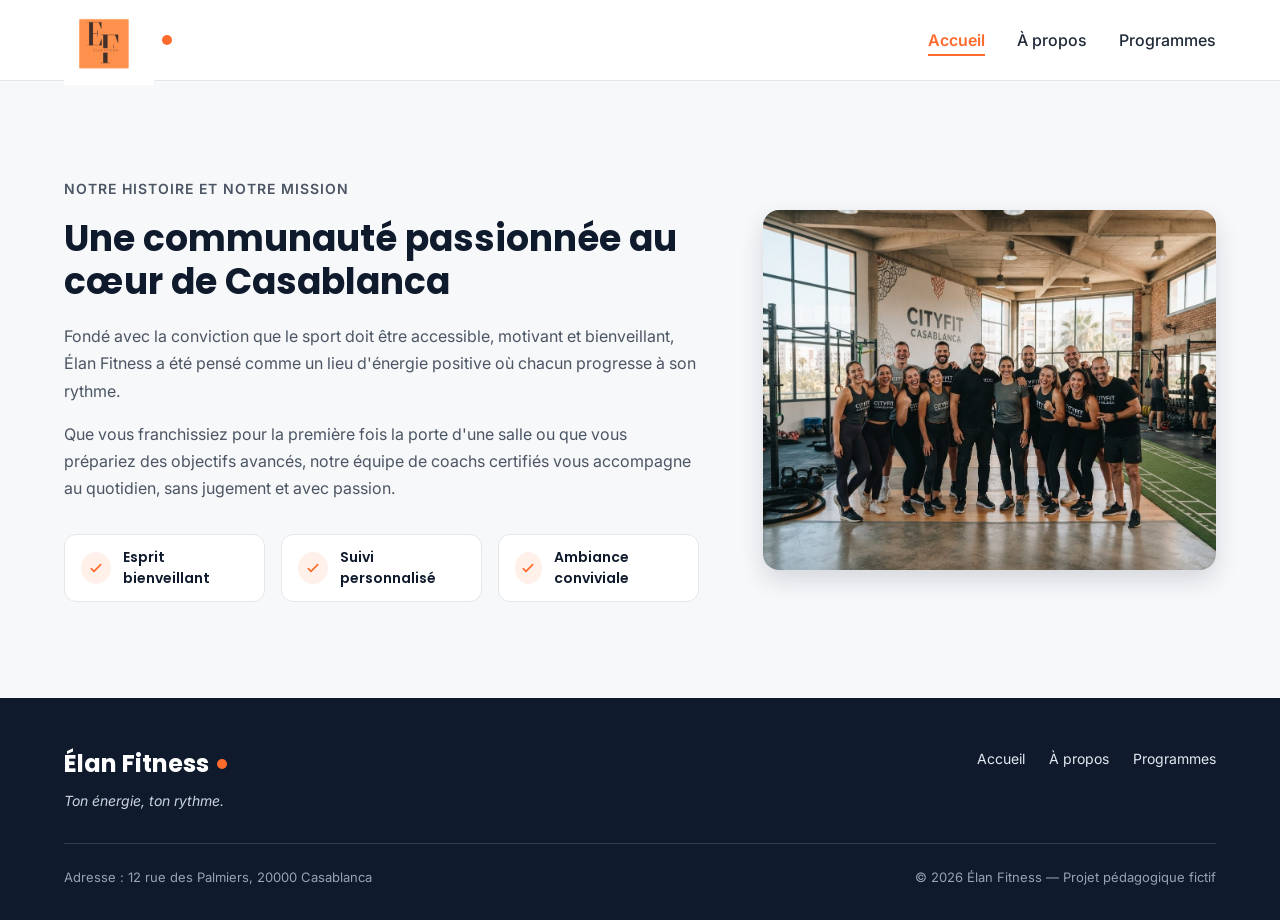
==== A_propos.html @ 26dd8077 "ajouter logo" ====
<!DOCTYPE html>
<html lang="fr">
<head>
  <meta charset="UTF-8">
  <meta name="viewport" content="width=device-width, initial-scale=1">
  <meta name="description" content="Élan Fitness, salle de sport à Casablanca : musculation, yoga, cardio et boxe fitness avec des coachs diplômés. Réservez votre cours d'essai gratuit.">
  <title>Élan Fitness | Salle de sport à Casablanca</title>

  <link rel="preconnect" href="https://fonts.googleapis.com">
  <link rel="preconnect" href="https://fonts.gstatic.com" crossorigin>
  <link href="https://fonts.googleapis.com/css2?family=Inter:wght@400;500;600&family=Poppins:wght@600;700;800&display=swap" rel="stylesheet">

  <link rel="stylesheet" href="./style.css">
</head>
<body>

  <header class="en-tete">
    <div class="conteneur en-tete-contenu">
      <a href="#accueil" class="logo"><img src="./img/Black White Minimalist Professional Initial Logo (1).png" width="90px" height="90px"></a>

      <nav aria-label="Navigation principale">
        <ul class="menu">
          <li><a href="./Accueil.html" class="lien-actif">Accueil</a></li>
          <li><a href="#a-propos">À propos</a></li>
          <li><a href="./Programmes.html">Programmes</a></li>
        </ul>
      </nav>
    </div>
  </header>
  <section id="a-propos" class="section">
      <div class="conteneur apropos-contenu">

        <div class="apropos-texte">
          <p class="sur-titre">Notre histoire et notre mission</p>
          <h2>Une communauté passionnée au cœur de Casablanca</h2>
          <p>
            Fondé avec la conviction que le sport doit être accessible, motivant et bienveillant,
            Élan Fitness a été pensé comme un lieu d'énergie positive où chacun progresse à son rythme.
          </p>
          <p>
            Que vous franchissiez pour la première fois la porte d'une salle ou que vous prépariez des
            objectifs avancés, notre équipe de coachs certifiés vous accompagne au quotidien, sans
            jugement et avec passion.
          </p>

          <ul class="valeurs">
            <li class="valeur">
              <div class="icone icone-petite"><img src="img/icone-check.svg" alt=""></div>
              <span>Esprit bienveillant</span>
            </li>
            <li class="valeur">
              <div class="icone icone-petite"><img src="img/icone-check.svg" alt=""></div>
              <span>Suivi personnalisé</span>
            </li>
            <li class="valeur">
              <div class="icone icone-petite"><img src="img/icone-check.svg" alt=""></div>
              <span>Ambiance conviviale</span>
            </li>
          </ul>
        </div>

        <img class="apropos-image" src="img/equipe.jpg" alt="L'équipe de coachs d'Élan Fitness réunie dans la salle">

      </div>
    </section>
     <footer class="pied-de-page">
    <div class="conteneur">

      <div class="pied-haut">
        <div>
          <p class="logo logo-clair">Élan Fitness</p>
          <p class="slogan">Ton énergie, ton rythme.</p>
        </div>

        <nav aria-label="Navigation du pied de page">
          <ul class="menu menu-pied">
            <li><a href="#accueil">Accueil</a></li>
            <li><a href="#a-propos">À propos</a></li>
            <li><a href="#programmes">Programmes</a></li>
          </ul>
        </nav>
      </div>

      <div class="pied-bas">
        <p>Adresse : 12 rue des Palmiers, 20000 Casablanca</p>
        <p>&copy; 2026 Élan Fitness — Projet pédagogique fictif</p>
      </div>

    </div>
  </footer>

</body>
</html>
---- style.css ----
* {
  box-sizing: border-box;
  margin: 0;
  padding: 0;
}

html {
  scroll-behavior: smooth;
}

body {
  font-family: 'Inter', Arial, sans-serif;
  font-size: 16px;
  line-height: 1.5;
  color: #1F2937;
  background-color: #F7F8FA;
}

h1, h2, h3, h4 {
  font-family: 'Poppins', Arial, sans-serif;
  color: #0F1B2D;
}

a {
  color: inherit;
  text-decoration: none;
}

ul {
  list-style: none;
}

img {
  display: block;
  max-width: 100%;
}

a:focus-visible,
button:focus-visible {
  outline: 3px solid #FF6B2C;
  outline-offset: 2px;
}

.conteneur {
  width: 100%;
  max-width: 1200px;
  margin: 0 auto;
  padding: 0 24px;
}

.section {
  padding: 96px 0;
}

.section-blanche {
  background-color: #FFFFFF;
  border-top: 1px solid #E5E7EB;
  border-bottom: 1px solid #E5E7EB;
}

.section-titre {
  max-width: 640px;
  margin: 0 auto 64px;
  text-align: center;
}

.section-titre h2 {
  font-size: 32px;
  margin-bottom: 16px;
}

.section-titre h3 {
  font-size: 26px;
  margin-bottom: 12px;
}

.section-titre p {
  color: #4B5563;
}

.sur-titre {
  font-size: 14px;
  font-weight: 600;
  color: #FF6B2C;
  text-transform: uppercase;
  letter-spacing: 1px;
  margin-bottom: 12px;
}

.bouton {
  display: inline-block;
  padding: 14px 28px;
  border-radius: 8px;
  font-size: 16px;
  font-weight: 600;
  text-align: center;
  cursor: pointer;
}

.bouton-principal {
  background-color: #FF6B2C;
  border: 1px solid #FF6B2C;
  color: #FFFFFF;
}

.bouton-principal:hover {
  background-color: #F05817;
}

.bouton-secondaire {
  background-color: #FFFFFF;
  border: 1px solid #0F1B2D;
  color: #0F1B2D;
}

.bouton-secondaire:hover {
  background-color: #F3F4F6;
}

.cartes {
  display: flex;
  gap: 24px;
}

.carte {
  flex: 1;
  background-color: #FFFFFF;
  border: 1px solid #E5E7EB;
  border-radius: 12px;
  box-shadow: 0 1px 3px rgba(15, 27, 45, 0.08);
}

.icone {
  width: 48px;
  height: 48px;
  background-color: #FFF0EA;
  border-radius: 8px;
  display: flex;
  align-items: center;
  justify-content: center;
}

.icone img {
  width: 24px;
  height: 24px;
}

.icone-petite {
  width: 32px;
  height: 32px;
  border-radius: 50%;
}

.icone-petite img {
  width: 16px;
  height: 16px;
}

.en-tete {
  position: sticky;
  top: 0;
  z-index: 10;
  background-color: #FFFFFF;
  border-bottom: 1px solid #E5E7EB;
}

.en-tete-contenu {
  height: 80px;
  display: flex;
  align-items: center;
  justify-content: space-between;
}

.logo {
  display: flex;
  align-items: center;
  font-family: 'Poppins', Arial, sans-serif;
  font-size: 24px;
  font-weight: 700;
  color: #0F1B2D;
}

.logo::after {
  content: "";
  width: 10px;
  height: 10px;
  margin-left: 8px;
  background-color: #FF6B2C;
  border-radius: 50%;
}

.menu {
  display: flex;
  gap: 32px;
}

.menu a {
  font-weight: 500;
  padding-bottom: 4px;
  border-bottom: 2px solid transparent;
}

.menu a:hover {
  color: #FF6B2C;
}

.menu .lien-actif {
  color: #FF6B2C;
  font-weight: 600;
  border-bottom-color: #FF6B2C;
}

.hero {
  padding: 64px 0 96px;
}

.hero-contenu {
  display: flex;
  align-items: center;
  gap: 32px;
}

.hero-texte {
  flex: 7;
}

.hero-texte h1 {
  font-size: 48px;
  font-weight: 800;
  line-height: 1.2;
  margin-bottom: 24px;
}

.hero-description {
  max-width: 520px;
  font-size: 18px;
  line-height: 1.6;
  color: #4B5563;
  margin-bottom: 32px;
}

.boutons {
  display: flex;
  flex-wrap: wrap;
  gap: 16px;
}

.hero-image {
  flex: 5;
  min-width: 0;
  height: 400px;
  object-fit: cover;
  border-radius: 16px;
  border: 1px solid #E5E7EB;
  box-shadow: 0 10px 25px rgba(15, 27, 45, 0.15);
}

.chiffres {
  display: flex;
  margin-top: 64px;
  padding: 32px;
  background-color: #FFFFFF;
  border: 1px solid #E5E7EB;
  border-radius: 12px;
  box-shadow: 0 1px 3px rgba(15, 27, 45, 0.08);
}

.chiffre {
  flex: 1;
  text-align: center;
  font-weight: 500;
  color: #0F1B2D;
}

.chiffre + .chiffre {
  border-left: 1px solid #E5E7EB;
}

.chiffre-nombre {
  font-family: 'Poppins', Arial, sans-serif;
  font-size: 36px;
  font-weight: 800;
  color: #FF6B2C;
}

.carte-avantage {
  padding: 24px;
  background-color: #F7F8FA;
  box-shadow: none;
}

.carte-avantage .icone {
  margin-bottom: 20px;
}

.carte-avantage h3 {
  font-size: 20px;
  margin-bottom: 8px;
}

.carte-avantage p {
  color: #4B5563;
  line-height: 1.6;
}

.apropos-contenu {
  display: flex;
  align-items: center;
  gap: 64px;
}

.apropos-texte {
  flex: 7;
}

.apropos-texte h2 {
  font-size: 36px;
  line-height: 1.2;
  margin-bottom: 20px;
}

.apropos-texte p {
  color: #4B5563;
  line-height: 1.7;
  margin-bottom: 16px;
}

.valeurs {
  display: flex;
  gap: 16px;
  margin-top: 32px;
}

.valeur {
  flex: 1;
  display: flex;
  align-items: center;
  gap: 12px;
  padding: 12px 16px;
  background-color: #FFFFFF;
  border: 1px solid #E5E7EB;
  border-radius: 12px;
  font-family: 'Poppins', Arial, sans-serif;
  font-size: 14px;
  font-weight: 600;
  color: #0F1B2D;
}

.apropos-image {
  flex: 5;
  min-width: 0;
  height: 360px;
  object-fit: cover;
  border-radius: 16px;
  box-shadow: 0 10px 25px rgba(15, 27, 45, 0.15);
}

.carte-programme {
  display: flex;
  flex-direction: column;
  overflow: hidden;
}

.carte-programme > img {
  width: 100%;
  height: 200px;
  object-fit: cover;
}

.programme-corps {
  flex: 1;
  display: flex;
  flex-direction: column;
  padding: 20px;
}

.programme-corps h3 {
  font-size: 20px;
  margin-bottom: 8px;
}

.programme-corps p {
  font-size: 15px;
  color: #4B5563;
}

.etiquette {
  align-self: flex-start;
  padding: 4px 10px;
  margin-bottom: 12px;
  border-radius: 6px;
  font-size: 12px;
  font-weight: 600;
}

.etiquette-orange {
  background-color: #FFEDE5;
  color: #C2410C;
}

.etiquette-bleue {
  background-color: #DBEAFE;
  color: #1D4ED8;
}

.etiquette-verte {
  background-color: #D1FAE5;
  color: #047857;
}

.programme-corps .duree {
  display: flex;
  align-items: center;
  gap: 8px;
  margin-top: auto;
  padding-top: 16px;
  border-top: 1px solid #E5E7EB;
  font-size: 13px;
  font-weight: 600;
  color: #0F1B2D;
}

.programme-corps h3 + p {
  margin-bottom: 16px;
}

.duree img {
  width: 16px;
  height: 16px;
}

.formules {
  margin-top: 96px;
}

.formule {
  position: relative;
  display: flex;
  flex-direction: column;
  padding: 28px;
}

.formule h4 {
  font-size: 20px;
}

.prix {
  margin: 8px 0 16px;
  font-family: 'Poppins', Arial, sans-serif;
  font-size: 30px;
  font-weight: 800;
  color: #FF6B2C;
}

.prix span {
  font-family: 'Inter', Arial, sans-serif;
  font-size: 16px;
  font-weight: 500;
  color: #4B5563;
}

.prix-note {
  margin: -8px 0 16px;
  font-size: 13px;
  color: #4B5563;
}

.formule-liste {
  flex: 1;
  margin-bottom: 24px;
}

.formule-liste li {
  padding-left: 28px;
  margin-bottom: 12px;
  font-size: 15px;
  background-image: url('img/icone-check.svg');
  background-repeat: no-repeat;
  background-position: left center;
  background-size: 16px;
}

.formule .bouton {
  display: block;
}

.formule-populaire {
  border: 2px solid #FF6B2C;
  box-shadow: 0 10px 25px rgba(255, 107, 44, 0.2);
}

.badge-populaire {
  position: absolute;
  top: -14px;
  left: 50%;
  transform: translateX(-50%);
  padding: 4px 14px;
  background-color: #FF6B2C;
  border-radius: 999px;
  font-size: 12px;
  font-weight: 700;
  text-transform: uppercase;
  color: #FFFFFF;
}

.pied-de-page {
  padding: 48px 0 32px;
  background-color: #0F1B2D;
  color: #FFFFFF;
}

.pied-haut {
  display: flex;
  justify-content: space-between;
  align-items: flex-start;
  padding-bottom: 32px;
  border-bottom: 1px solid rgba(255, 255, 255, 0.15);
}

.logo-clair {
  color: #FFFFFF;
}

.slogan {
  margin-top: 8px;
  font-size: 14px;
  font-style: italic;
  color: #CBD5E1;
}

.menu-pied {
  gap: 24px;
}

.menu-pied a {
  font-size: 14px;
  font-weight: 400;
  color: #E2E8F0;
}

.pied-bas {
  display: flex;
  justify-content: space-between;
  margin-top: 24px;
  font-size: 13px;
  color: #94A3B8;
}
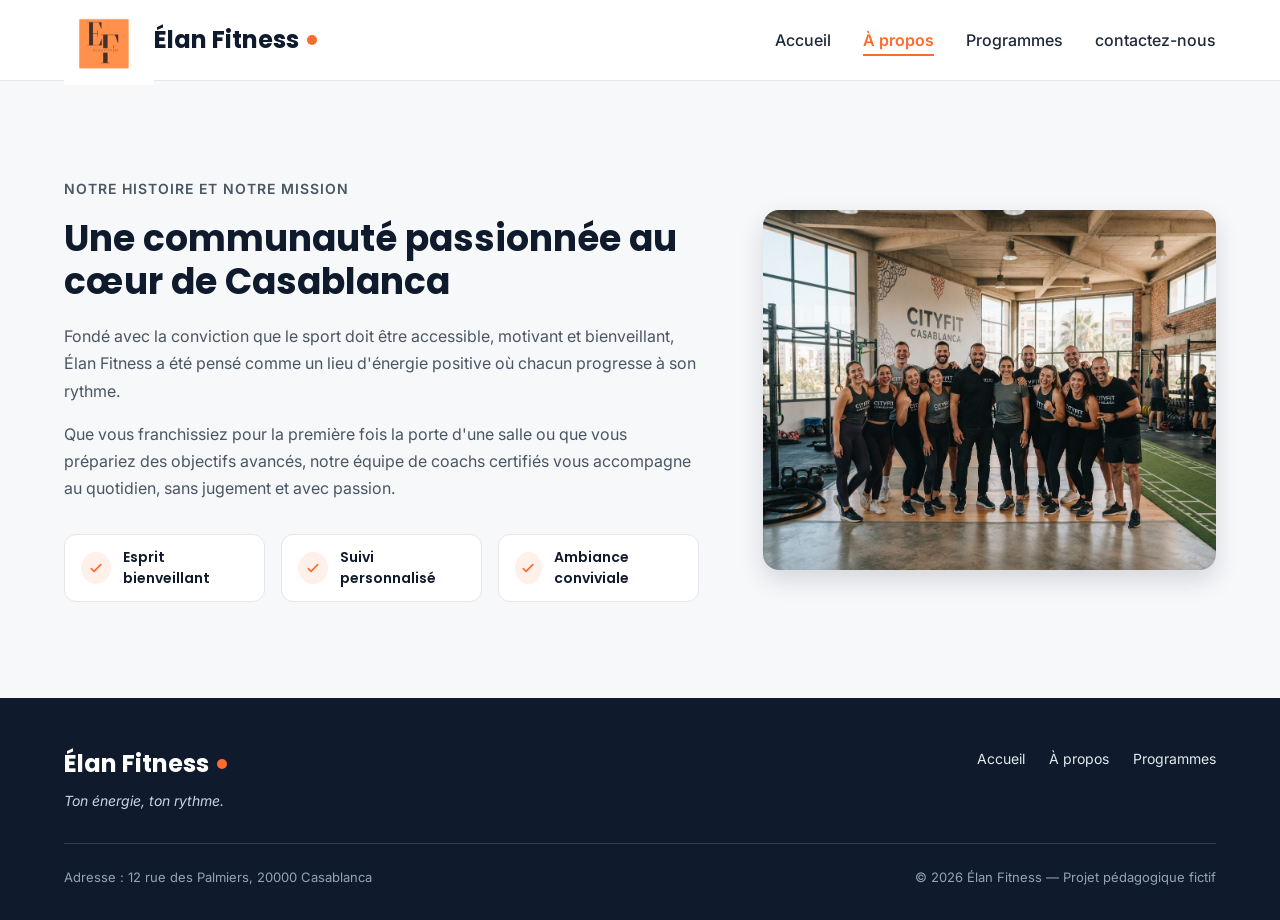
==== commit fdfc3b02: "ajouter une fichies contactez-nous et liesr avec l'autre page" ====
--- a/A_propos.html
+++ b/A_propos.html
@@ -5,7 +5,7 @@
   <meta name="viewport" content="width=device-width, initial-scale=1">
   <meta name="description" content="Élan Fitness, salle de sport à Casablanca : musculation, yoga, cardio et boxe fitness avec des coachs diplômés. Réservez votre cours d'essai gratuit.">
   <title>Élan Fitness | Salle de sport à Casablanca</title>
-
+   <link rel="icon" type="image/png" href="./img/Black White Minimalist Professional Initial Logo (1).png" />
   <link rel="preconnect" href="https://fonts.googleapis.com">
   <link rel="preconnect" href="https://fonts.gstatic.com" crossorigin>
   <link href="https://fonts.googleapis.com/css2?family=Inter:wght@400;500;600&family=Poppins:wght@600;700;800&display=swap" rel="stylesheet">
@@ -16,13 +16,14 @@
 
   <header class="en-tete">
     <div class="conteneur en-tete-contenu">
-      <a href="#accueil" class="logo"><img src="./img/Black White Minimalist Professional Initial Logo (1).png" width="90px" height="90px"></a>
+      <a href="#accueil" class="logo"><img src="./img/Black White Minimalist Professional Initial Logo (1).png" width="90px" height="90px">Élan Fitness</a>
 
       <nav aria-label="Navigation principale">
         <ul class="menu">
-          <li><a href="./Accueil.html" class="lien-actif">Accueil</a></li>
-          <li><a href="#a-propos">À propos</a></li>
+          <li><a href="./Accueil.html" >Accueil</a></li>
+          <li><a href="#a-propos" class="lien-actif">À propos</a></li>
           <li><a href="./Programmes.html">Programmes</a></li>
+          <li><a href="./contactez-nous.html">contactez-nous</a></li>
         </ul>
       </nav>
     </div>
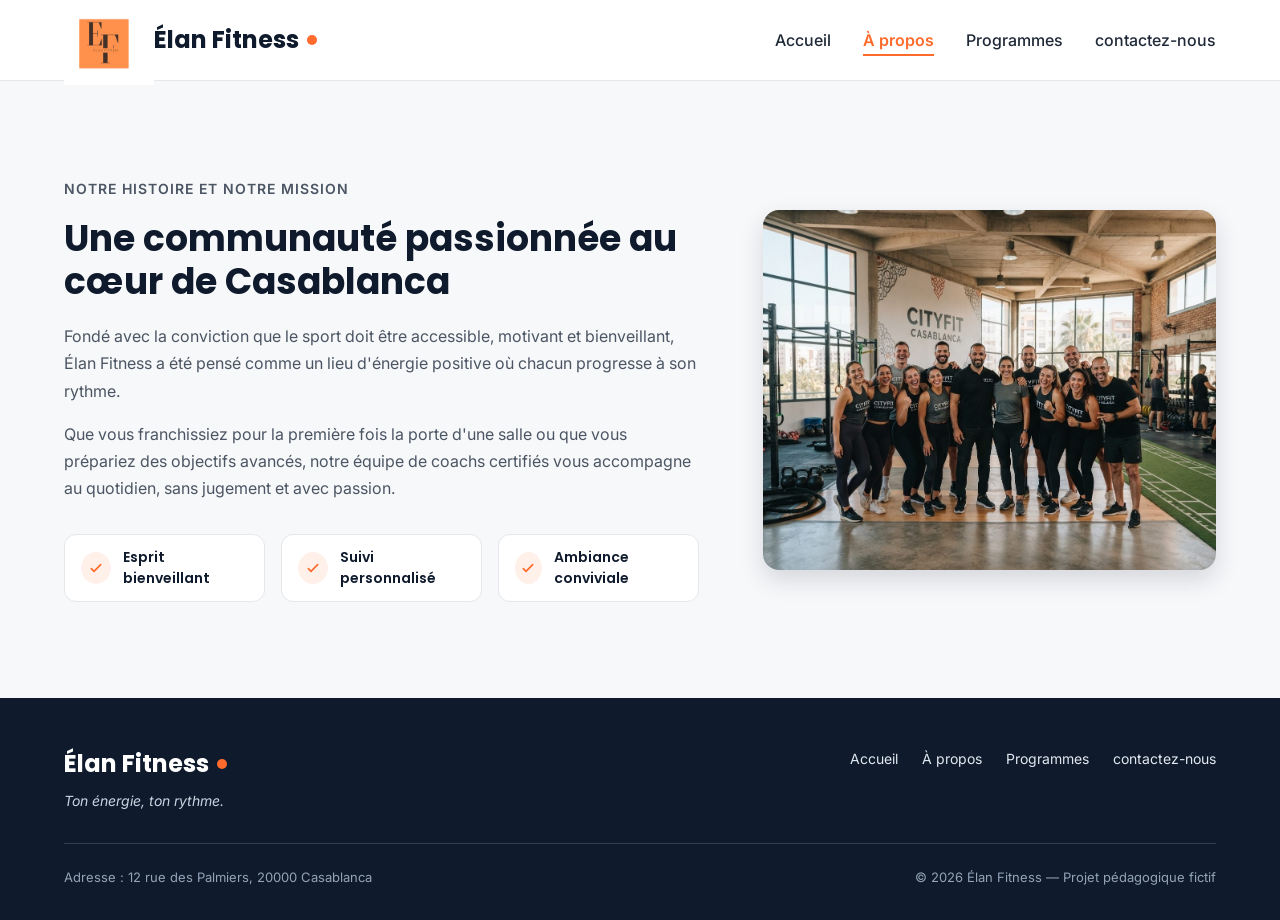
==== commit f54edc97: "nouvelle push" ====
--- a/A_propos.html
+++ b/A_propos.html
@@ -16,11 +16,11 @@
 
   <header class="en-tete">
     <div class="conteneur en-tete-contenu">
-      <a href="#accueil" class="logo"><img src="./img/Black White Minimalist Professional Initial Logo (1).png" width="90px" height="90px">Élan Fitness</a>
+      <a href="i" class="logo"><img src="./img/Black White Minimalist Professional Initial Logo (1).png" width="90px" height="90px">Élan Fitness</a>
 
       <nav aria-label="Navigation principale">
         <ul class="menu">
-          <li><a href="./Accueil.html" >Accueil</a></li>
+          <li><a href="index.html" >Accueil</a></li>
           <li><a href="#a-propos" class="lien-actif">À propos</a></li>
           <li><a href="./Programmes.html">Programmes</a></li>
           <li><a href="./contactez-nous.html">contactez-nous</a></li>
@@ -75,9 +75,10 @@
 
         <nav aria-label="Navigation du pied de page">
           <ul class="menu menu-pied">
-            <li><a href="#accueil">Accueil</a></li>
-            <li><a href="#a-propos">À propos</a></li>
-            <li><a href="#programmes">Programmes</a></li>
+            <li><a href="./index.html">Accueil</a></li>
+            <li><a href="./A_propos.html">À propos</a></li>
+            <li><a href="./programmes.html">Programmes</a></li>
+            <li><a href="./contactez-nous.html">contactez-nous</a></li>
           </ul>
         </nav>
       </div>
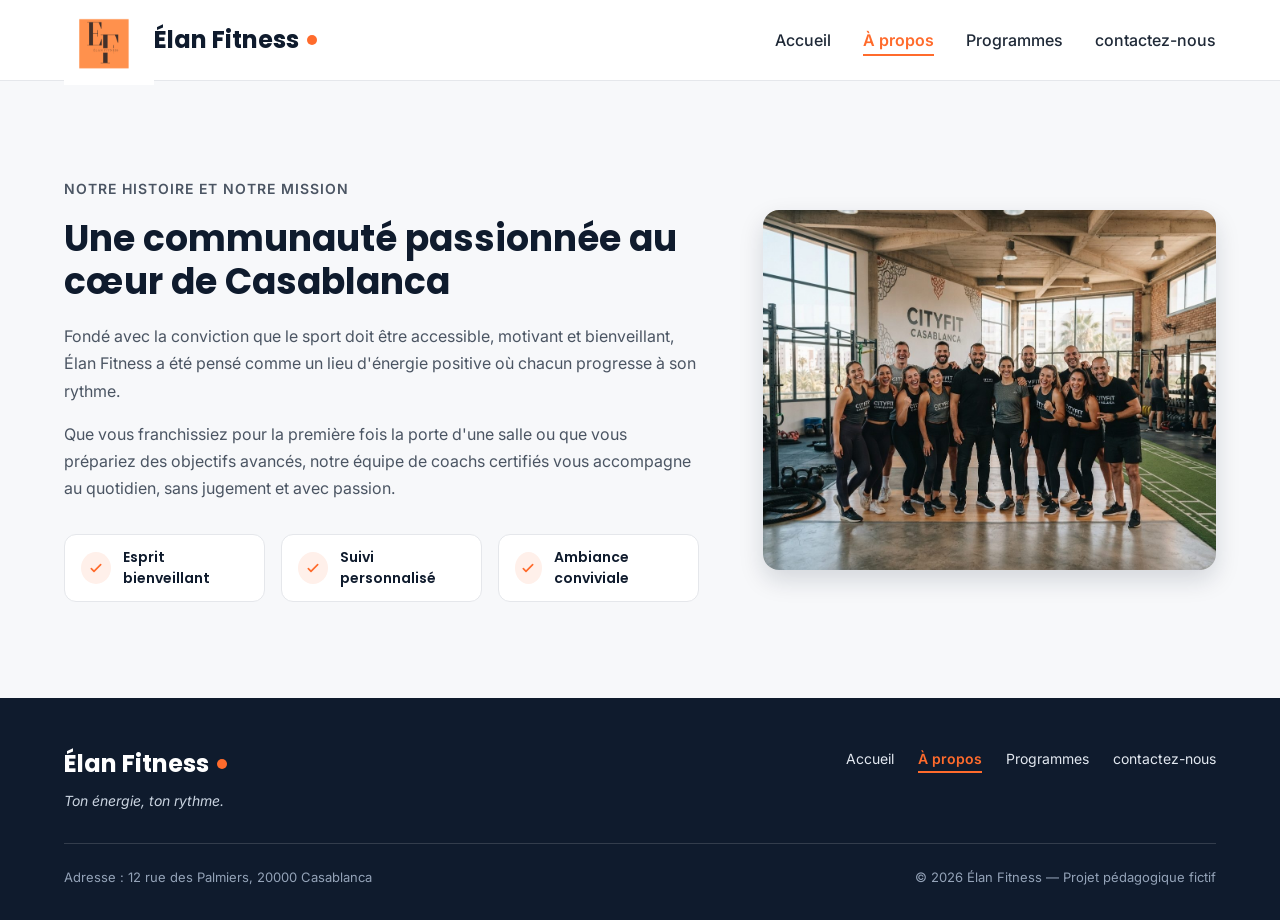
==== commit 753b5895: "modifier autre erreurs" ====
--- a/A_propos.html
+++ b/A_propos.html
@@ -20,8 +20,8 @@
 
       <nav aria-label="Navigation principale">
         <ul class="menu">
-          <li><a href="index.html" >Accueil</a></li>
-          <li><a href="#a-propos" class="lien-actif">À propos</a></li>
+          <li><a href="./index.html" >Accueil</a></li>
+          <li><a href="./A_propos.html" class="lien-actif">À propos</a></li>
           <li><a href="./Programmes.html">Programmes</a></li>
           <li><a href="./contactez-nous.html">contactez-nous</a></li>
         </ul>
@@ -76,7 +76,7 @@
         <nav aria-label="Navigation du pied de page">
           <ul class="menu menu-pied">
             <li><a href="./index.html">Accueil</a></li>
-            <li><a href="./A_propos.html">À propos</a></li>
+            <li><a href="./A_propos.html" class="lien-actif">À propos</a></li>
             <li><a href="./programmes.html">Programmes</a></li>
             <li><a href="./contactez-nous.html">contactez-nous</a></li>
           </ul>
